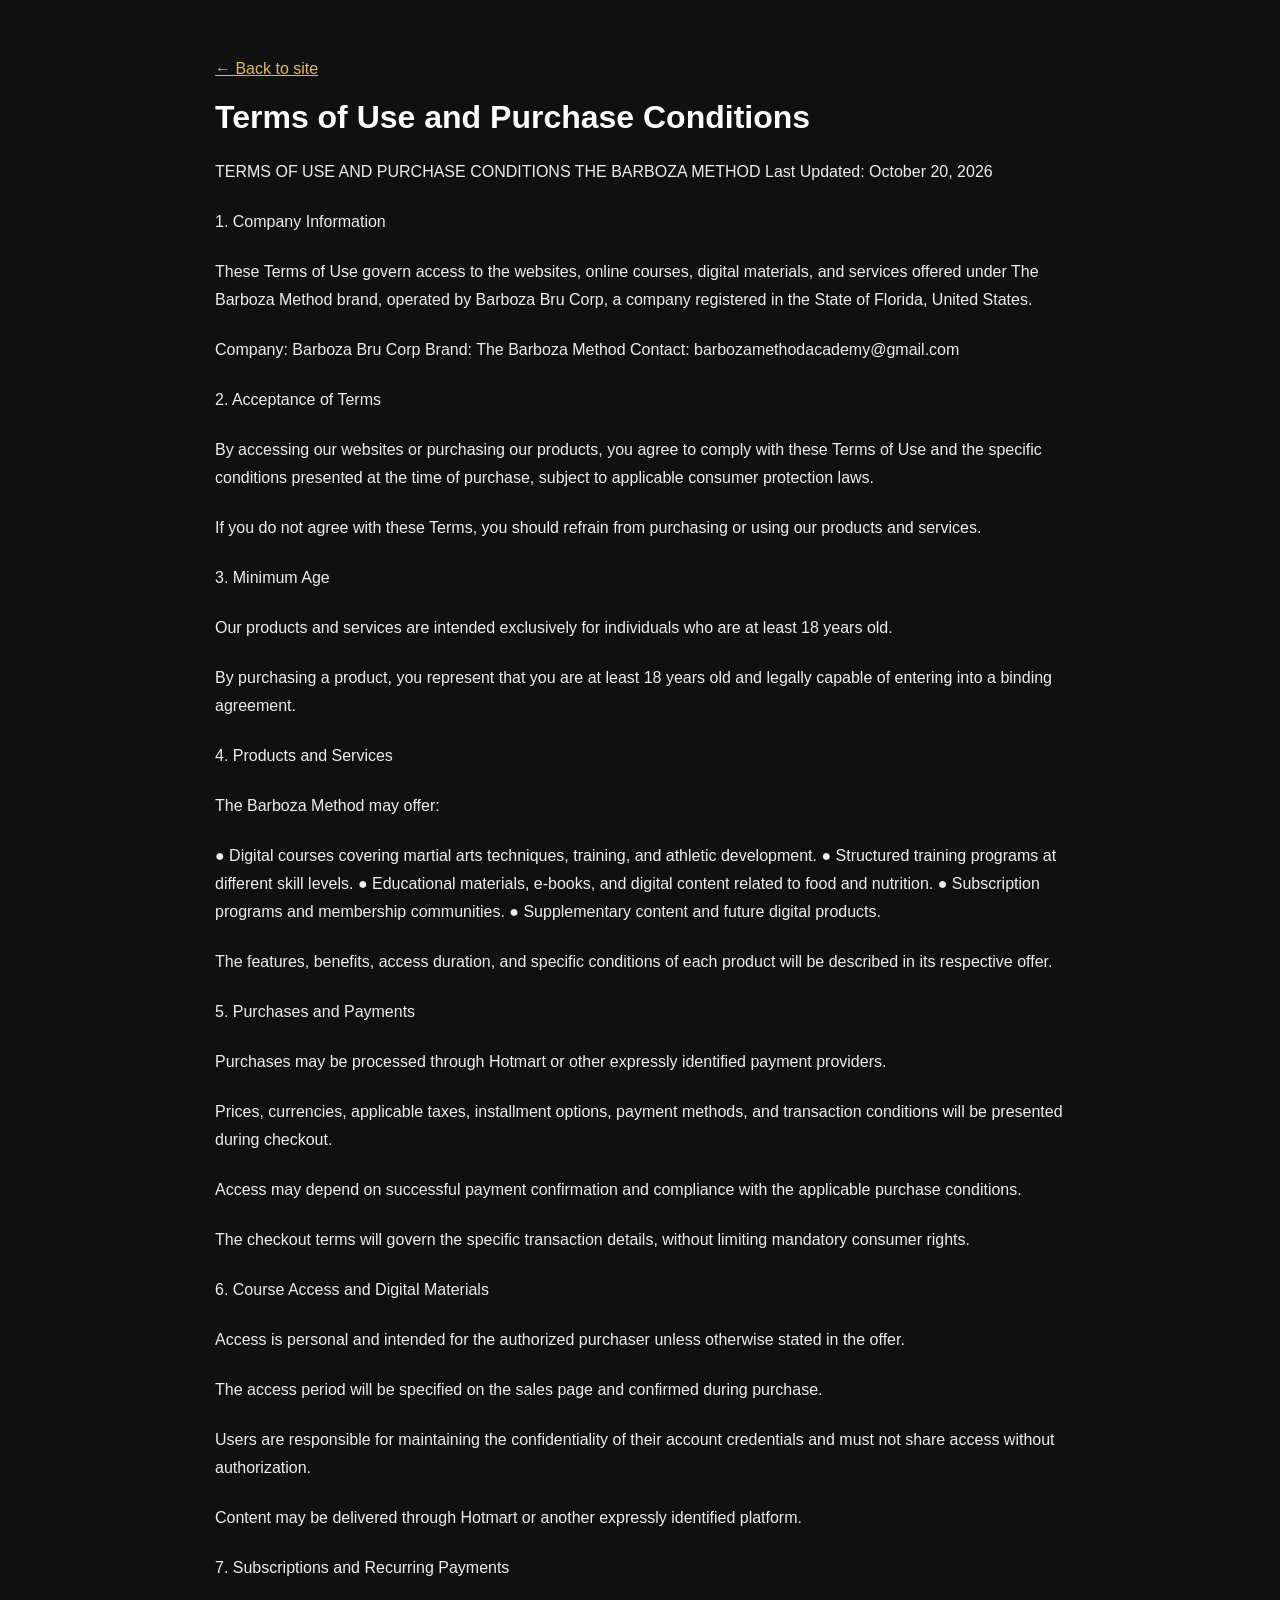
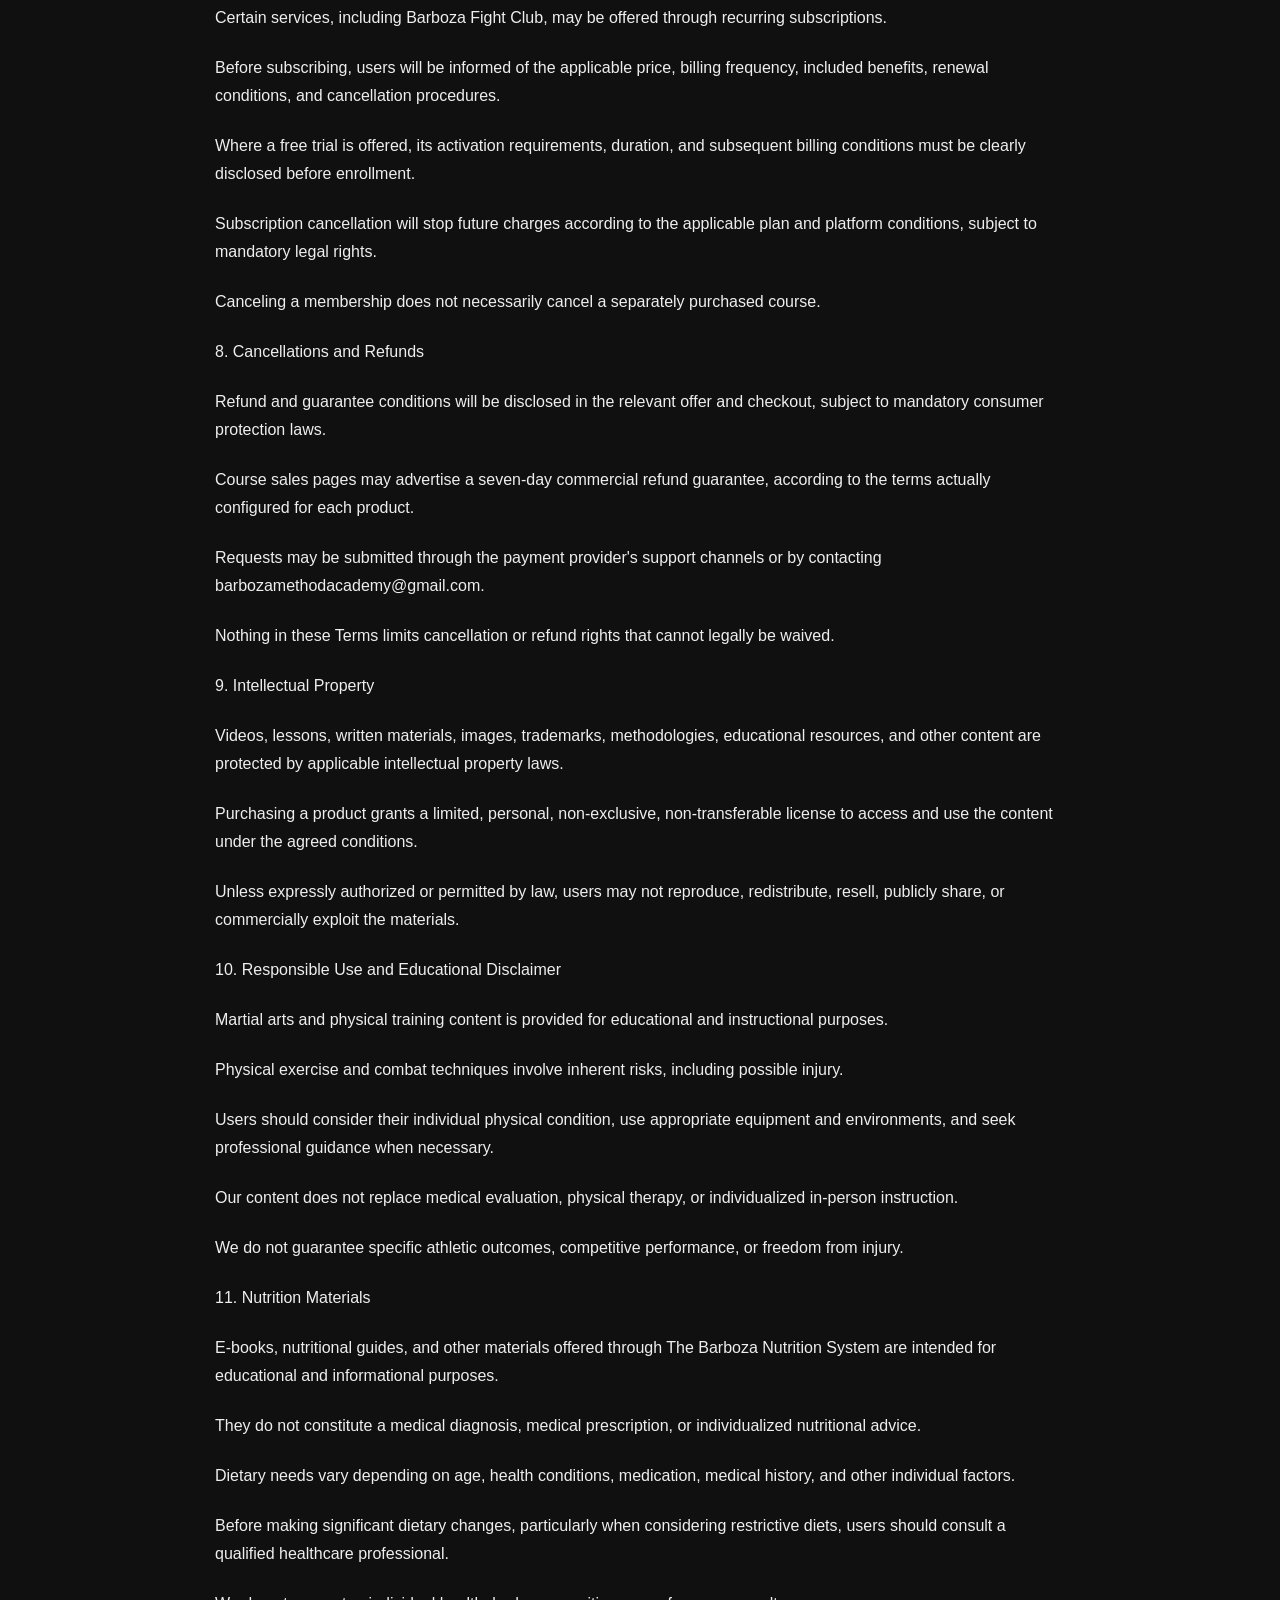
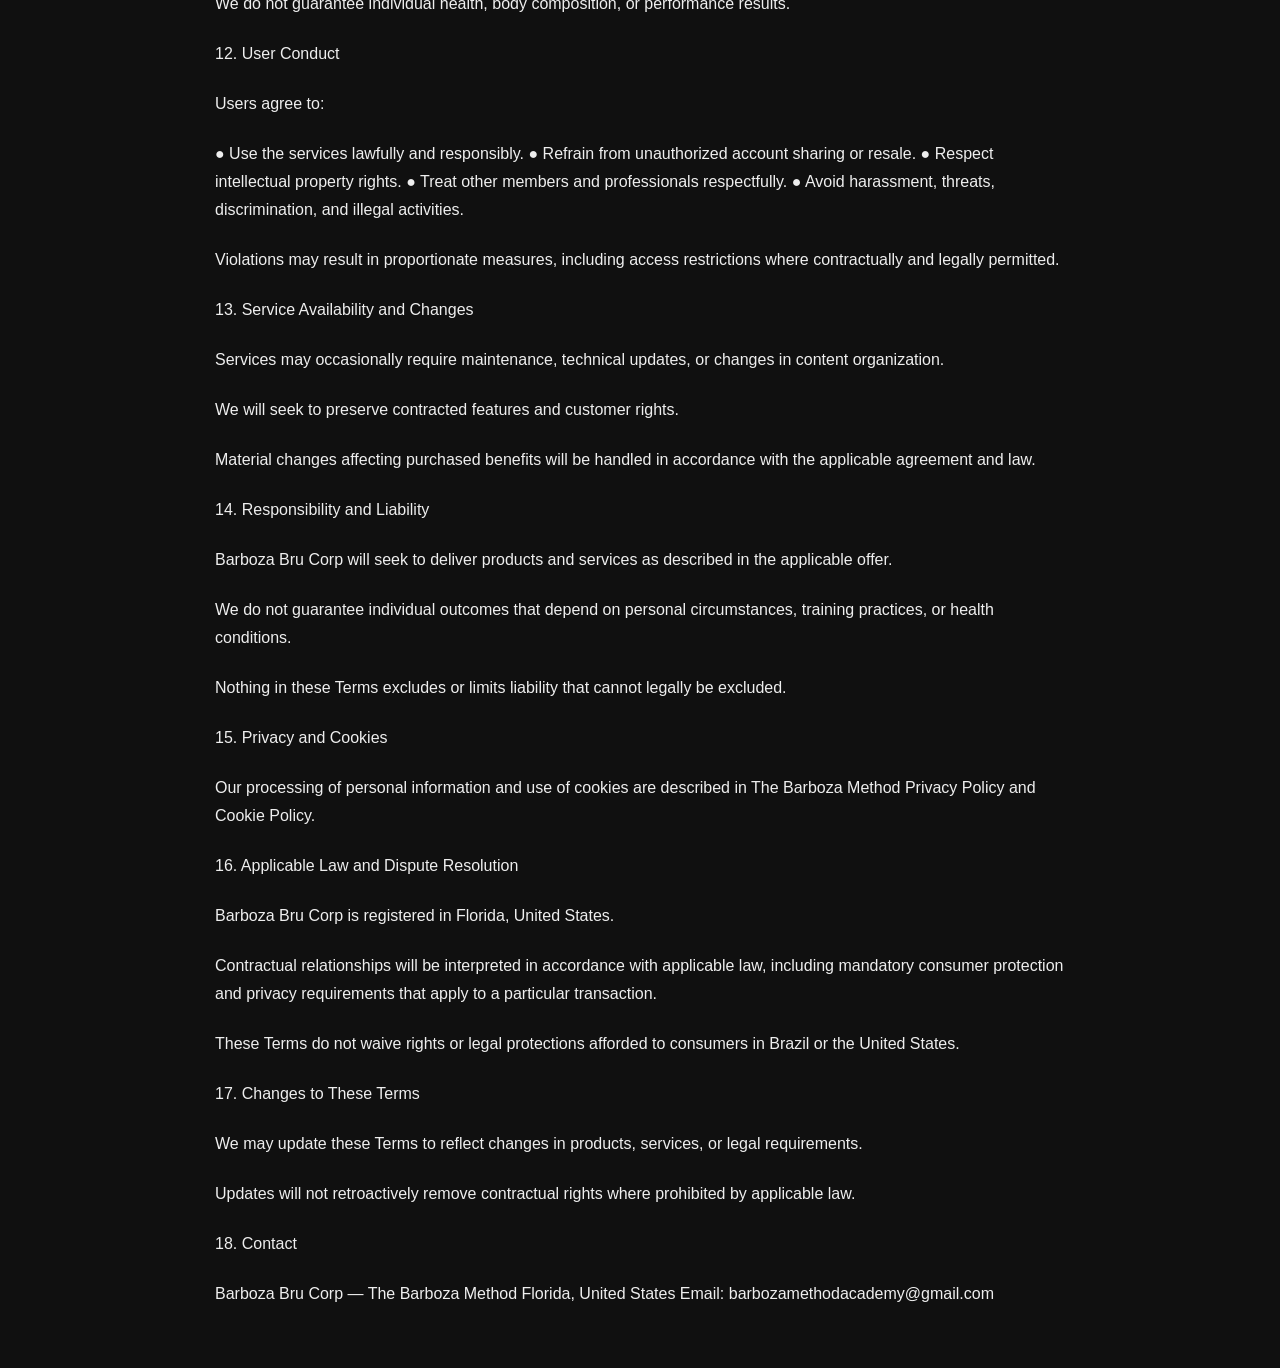
==== terms-of-use.html @ 1bb8ce97 "Add approved Terms of Use and Purchase Conditions to Nutrition System" ====
<!doctype html><html lang="en"><head><meta charset="utf-8"><meta name="viewport" content="width=device-width,initial-scale=1"><title>Terms of Use and Purchase Conditions | The Barboza Nutrition System</title><style>body{background:#101010;color:#eee;font:16px Arial,sans-serif}.wrap{max-width:850px;margin:60px auto;padding:0 24px}h1{color:#fff}p{line-height:1.75;margin:22px 0}a{color:#e5b956}</style></head><body><main class="wrap"><a href="index.html">← Back to site</a><h1>Terms of Use and Purchase Conditions</h1><p>TERMS OF USE AND PURCHASE CONDITIONS THE BARBOZA METHOD Last Updated: October 20, 2026</p>
<p>1. Company Information</p>
<p>These Terms of Use govern access to the websites, online courses, digital materials, and services offered under The Barboza Method brand, operated by Barboza Bru Corp, a company registered in the State of Florida, United States.</p>
<p>Company: Barboza Bru Corp​ Brand: The Barboza Method​ Contact: barbozamethodacademy@gmail.com</p>
<p>2. Acceptance of Terms</p>
<p>By accessing our websites or purchasing our products, you agree to comply with these Terms of Use and the specific conditions presented at the time of purchase, subject to applicable consumer protection laws.</p>
<p>If you do not agree with these Terms, you should refrain from purchasing or using our products and services.</p>
<p>3. Minimum Age</p>
<p>Our products and services are intended exclusively for individuals who are at least 18 years old.</p>
<p>By purchasing a product, you represent that you are at least 18 years old and legally capable of entering into a binding agreement.</p>
<p>4. Products and Services</p>
<p>The Barboza Method may offer:</p>
<p>●​ Digital courses covering martial arts techniques, training, and athletic development. ●​ Structured training programs at different skill levels. ●​ Educational materials, e-books, and digital content related to food and nutrition. ●​ Subscription programs and membership communities. ●​ Supplementary content and future digital products.</p>
<p>The features, benefits, access duration, and specific conditions of each product will be described in its respective offer.</p>
<p>5. Purchases and Payments</p>
<p>Purchases may be processed through Hotmart or other expressly identified payment providers.</p>
<p>Prices, currencies, applicable taxes, installment options, payment methods, and transaction conditions will be presented during checkout.</p>
<p>Access may depend on successful payment confirmation and compliance with the applicable purchase conditions.</p>
<p>The checkout terms will govern the specific transaction details, without limiting mandatory consumer rights.</p>
<p>6. Course Access and Digital Materials</p>
<p>Access is personal and intended for the authorized purchaser unless otherwise stated in the offer.</p>
<p>The access period will be specified on the sales page and confirmed during purchase.</p>
<p>Users are responsible for maintaining the confidentiality of their account credentials and must not share access without authorization.</p>
<p>Content may be delivered through Hotmart or another expressly identified platform.</p>
<p>7. Subscriptions and Recurring Payments</p>
<p>Certain services, including Barboza Fight Club, may be offered through recurring subscriptions.</p>
<p>Before subscribing, users will be informed of the applicable price, billing frequency, included benefits, renewal conditions, and cancellation procedures.</p>
<p>Where a free trial is offered, its activation requirements, duration, and subsequent billing conditions must be clearly disclosed before enrollment.</p>
<p>Subscription cancellation will stop future charges according to the applicable plan and platform conditions, subject to mandatory legal rights.</p>
<p>Canceling a membership does not necessarily cancel a separately purchased course.</p>
<p>8. Cancellations and Refunds</p>
<p>Refund and guarantee conditions will be disclosed in the relevant offer and checkout, subject to mandatory consumer protection laws.</p>
<p>Course sales pages may advertise a seven-day commercial refund guarantee, according to the terms actually configured for each product.</p>
<p>Requests may be submitted through the payment provider's support channels or by contacting barbozamethodacademy@gmail.com.</p>
<p>Nothing in these Terms limits cancellation or refund rights that cannot legally be waived.</p>
<p>9. Intellectual Property</p>
<p>Videos, lessons, written materials, images, trademarks, methodologies, educational resources, and other content are protected by applicable intellectual property laws.</p>
<p>Purchasing a product grants a limited, personal, non-exclusive, non-transferable license to access and use the content under the agreed conditions.</p>
<p>Unless expressly authorized or permitted by law, users may not reproduce, redistribute, resell, publicly share, or commercially exploit the materials.</p>
<p>10. Responsible Use and Educational Disclaimer</p>
<p>Martial arts and physical training content is provided for educational and instructional purposes.</p>
<p>Physical exercise and combat techniques involve inherent risks, including possible injury.</p>
<p>Users should consider their individual physical condition, use appropriate equipment and environments, and seek professional guidance when necessary.</p>
<p>Our content does not replace medical evaluation, physical therapy, or individualized in-person instruction.</p>
<p>We do not guarantee specific athletic outcomes, competitive performance, or freedom from injury.</p>
<p>11. Nutrition Materials</p>
<p>E-books, nutritional guides, and other materials offered through The Barboza Nutrition System are intended for educational and informational purposes.</p>
<p>They do not constitute a medical diagnosis, medical prescription, or individualized nutritional advice.</p>
<p>Dietary needs vary depending on age, health conditions, medication, medical history, and other individual factors.</p>
<p>Before making significant dietary changes, particularly when considering restrictive diets, users should consult a qualified healthcare professional.</p>
<p>We do not guarantee individual health, body composition, or performance results.</p>
<p>12. User Conduct</p>
<p>Users agree to:</p>
<p>●​ Use the services lawfully and responsibly. ●​ Refrain from unauthorized account sharing or resale. ●​ Respect intellectual property rights. ●​ Treat other members and professionals respectfully. ●​ Avoid harassment, threats, discrimination, and illegal activities.</p>
<p>Violations may result in proportionate measures, including access restrictions where contractually and legally permitted.</p>
<p>13. Service Availability and Changes</p>
<p>Services may occasionally require maintenance, technical updates, or changes in content organization.</p>
<p>We will seek to preserve contracted features and customer rights.</p>
<p>Material changes affecting purchased benefits will be handled in accordance with the applicable agreement and law.</p>
<p>14. Responsibility and Liability</p>
<p>Barboza Bru Corp will seek to deliver products and services as described in the applicable offer.</p>
<p>We do not guarantee individual outcomes that depend on personal circumstances, training practices, or health conditions.</p>
<p>Nothing in these Terms excludes or limits liability that cannot legally be excluded.</p>
<p>15. Privacy and Cookies</p>
<p>Our processing of personal information and use of cookies are described in The Barboza Method Privacy Policy and Cookie Policy.</p>
<p>16. Applicable Law and Dispute Resolution</p>
<p>Barboza Bru Corp is registered in Florida, United States.</p>
<p>Contractual relationships will be interpreted in accordance with applicable law, including mandatory consumer protection and privacy requirements that apply to a particular transaction.</p>
<p>These Terms do not waive rights or legal protections afforded to consumers in Brazil or the United States.</p>
<p>17. Changes to These Terms</p>
<p>We may update these Terms to reflect changes in products, services, or legal requirements.</p>
<p>Updates will not retroactively remove contractual rights where prohibited by applicable law.</p>
<p>18. Contact</p>
<p>Barboza Bru Corp — The Barboza Method​ Florida, United States​ Email: barbozamethodacademy@gmail.com</p></main></body></html>
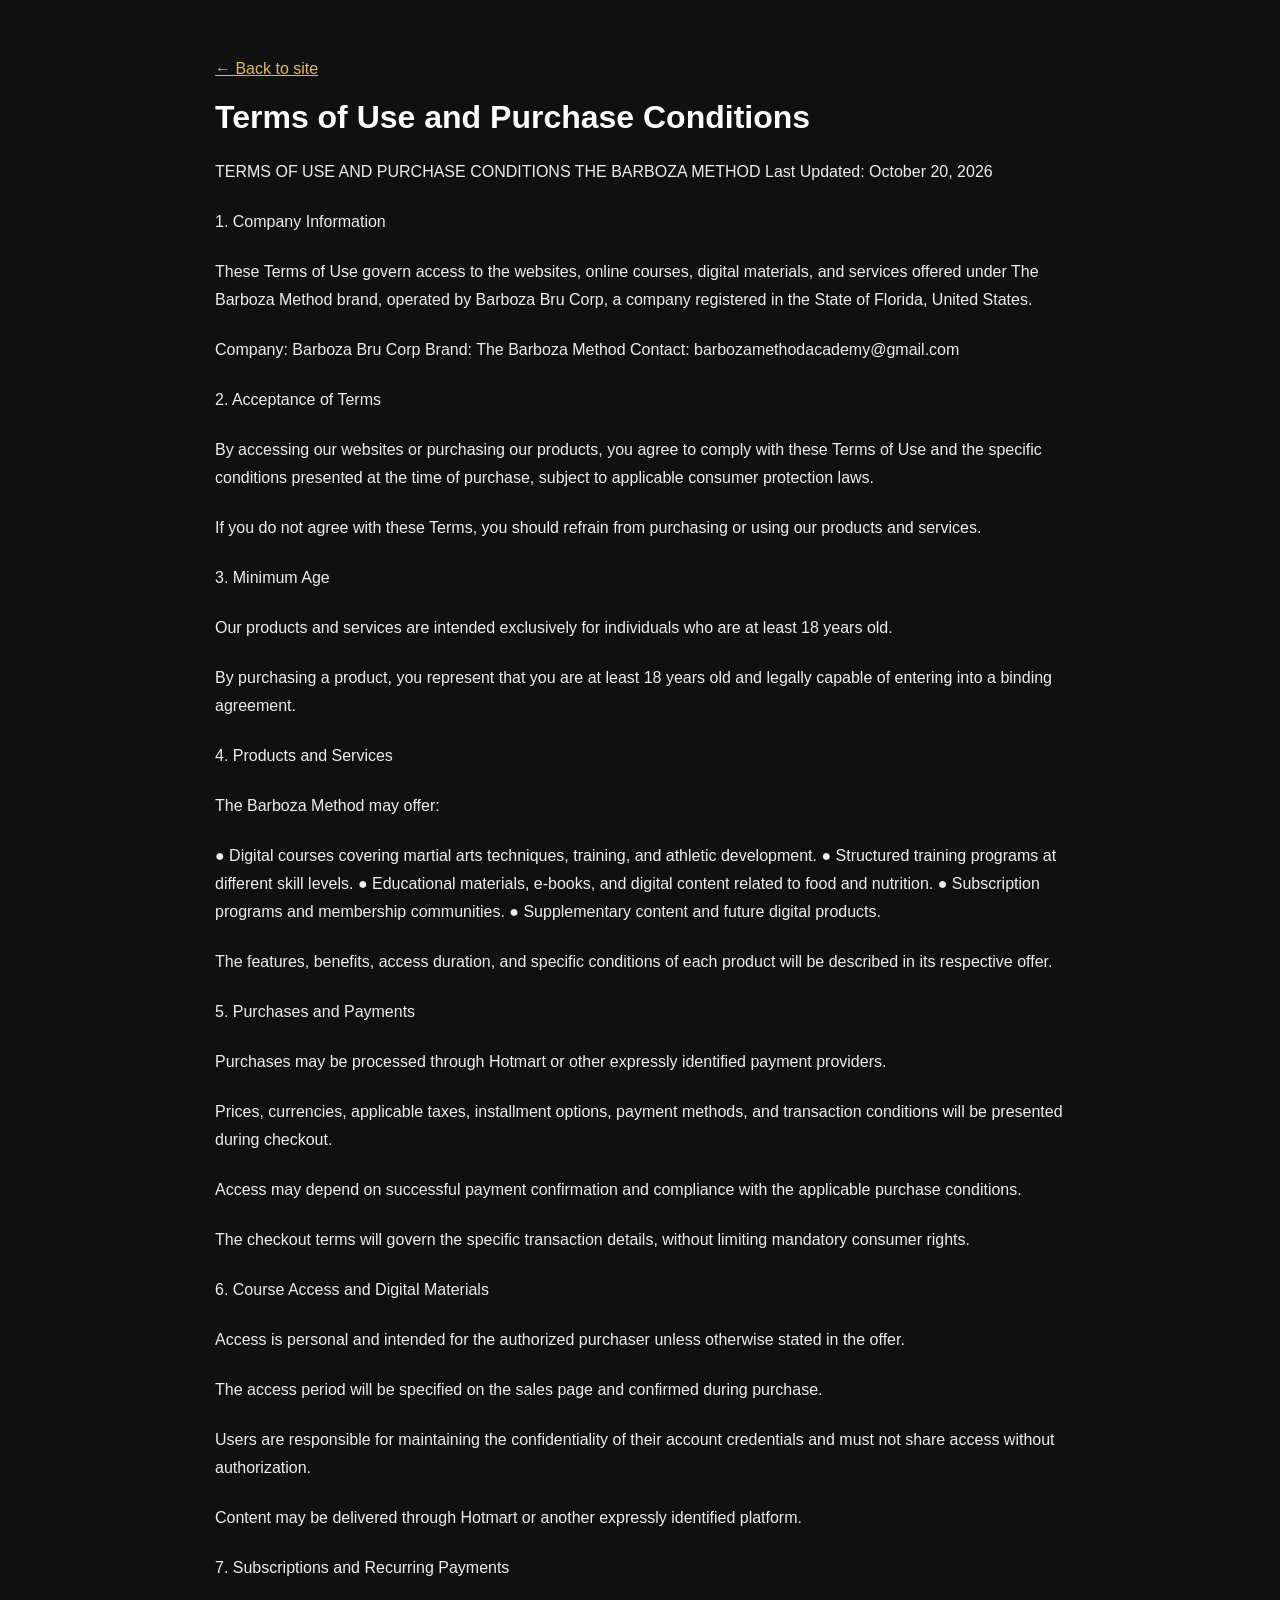
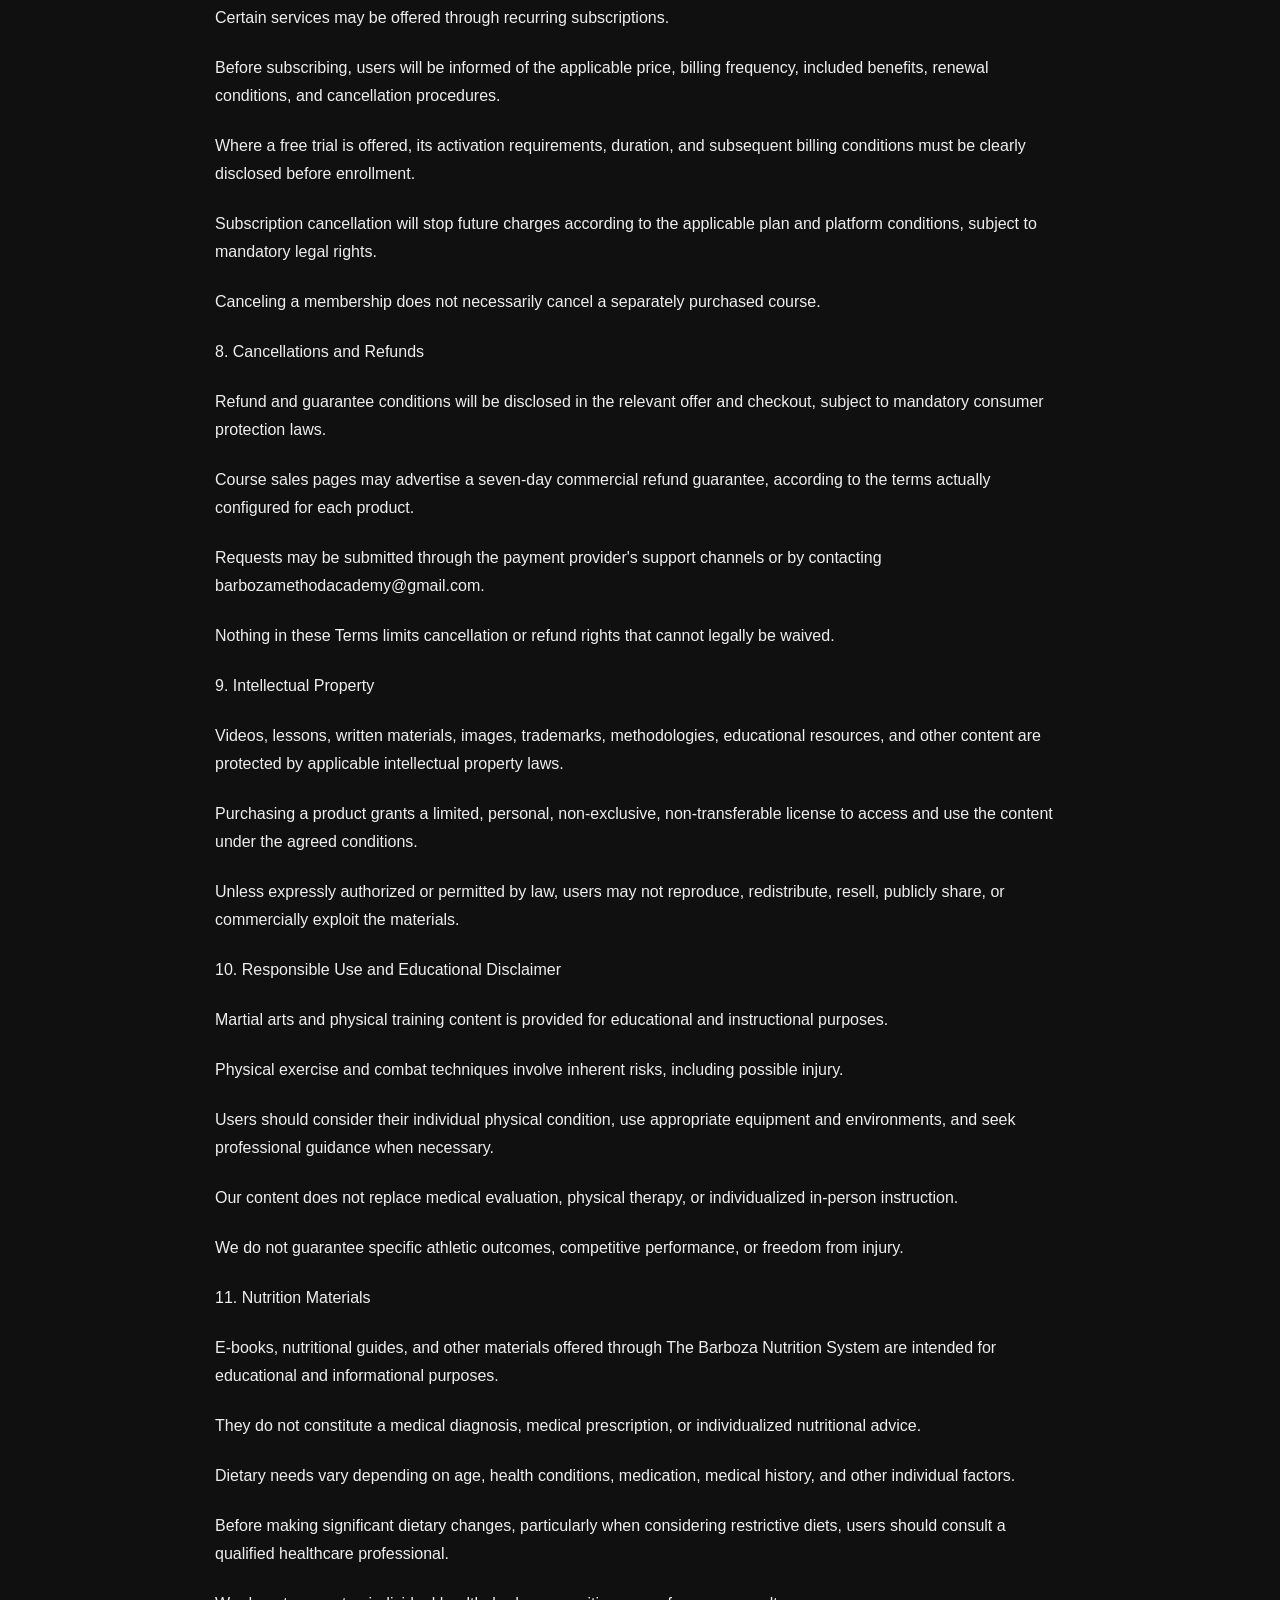
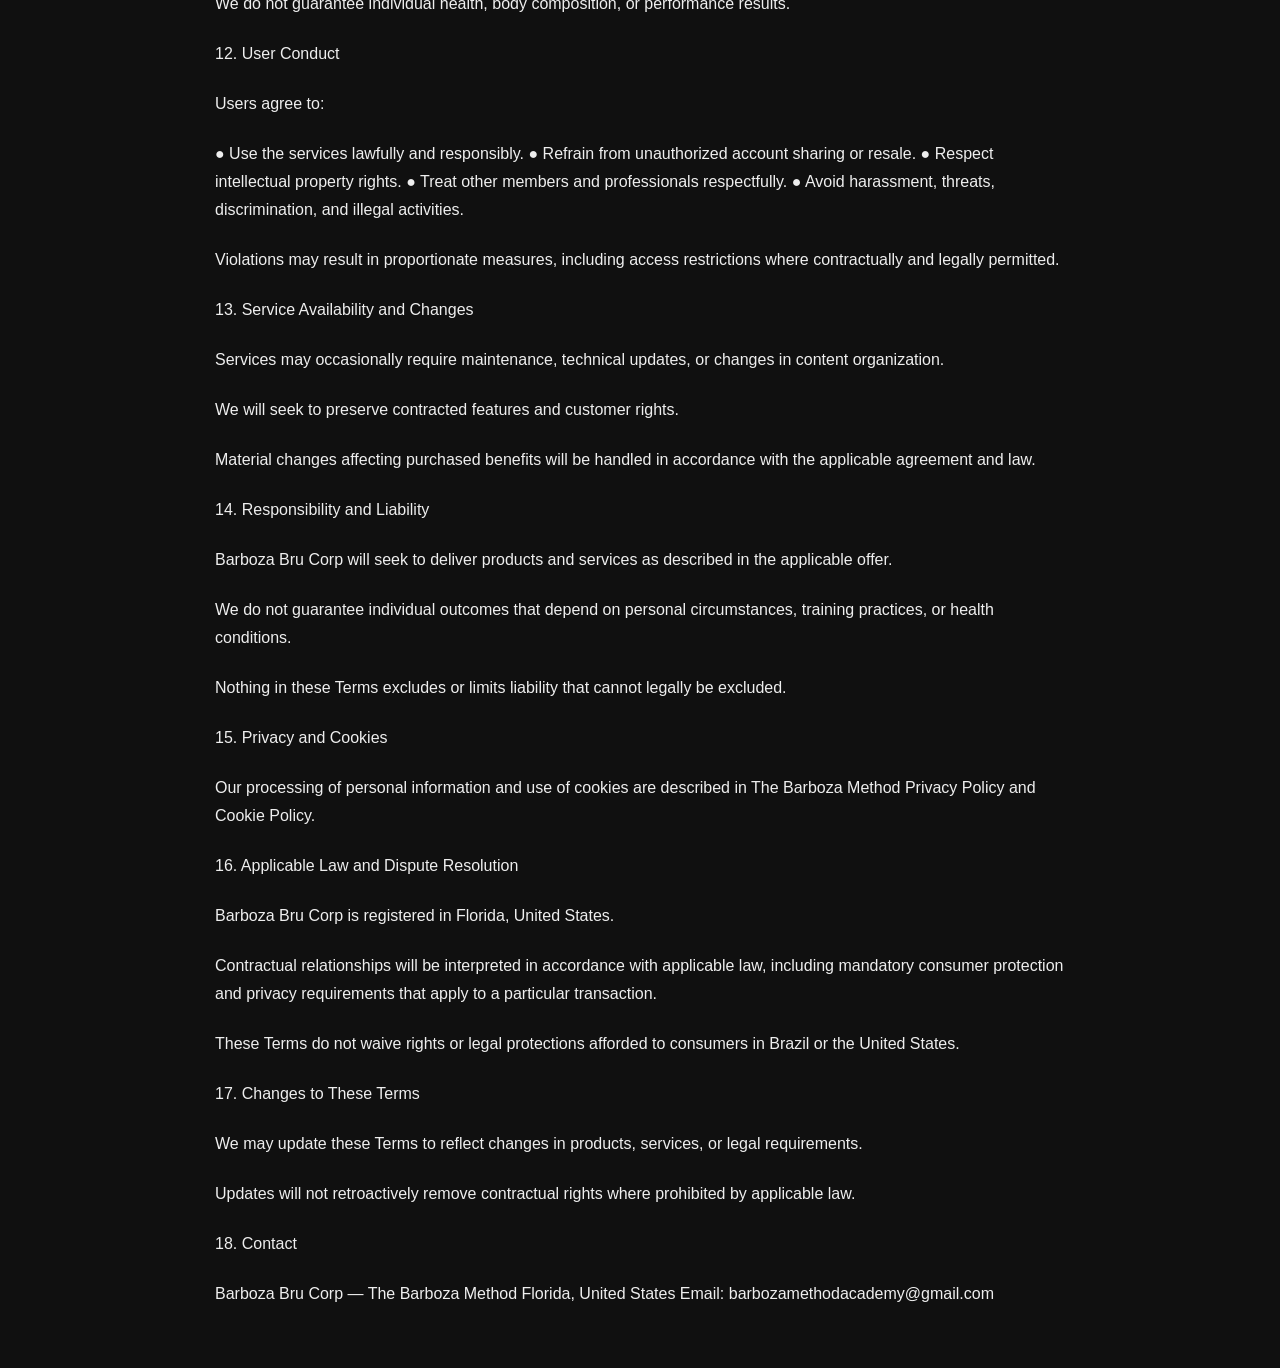
==== commit 5f33cd8a: "Remove Fight Club reference from terms" ====
--- a/terms-of-use.html
+++ b/terms-of-use.html
@@ -23,7 +23,7 @@
 <p>Users are responsible for maintaining the confidentiality of their account credentials and must not share access without authorization.</p>
 <p>Content may be delivered through Hotmart or another expressly identified platform.</p>
 <p>7. Subscriptions and Recurring Payments</p>
-<p>Certain services, including Barboza Fight Club, may be offered through recurring subscriptions.</p>
+<p>Certain services may be offered through recurring subscriptions.</p>
 <p>Before subscribing, users will be informed of the applicable price, billing frequency, included benefits, renewal conditions, and cancellation procedures.</p>
 <p>Where a free trial is offered, its activation requirements, duration, and subsequent billing conditions must be clearly disclosed before enrollment.</p>
 <p>Subscription cancellation will stop future charges according to the applicable plan and platform conditions, subject to mandatory legal rights.</p>
